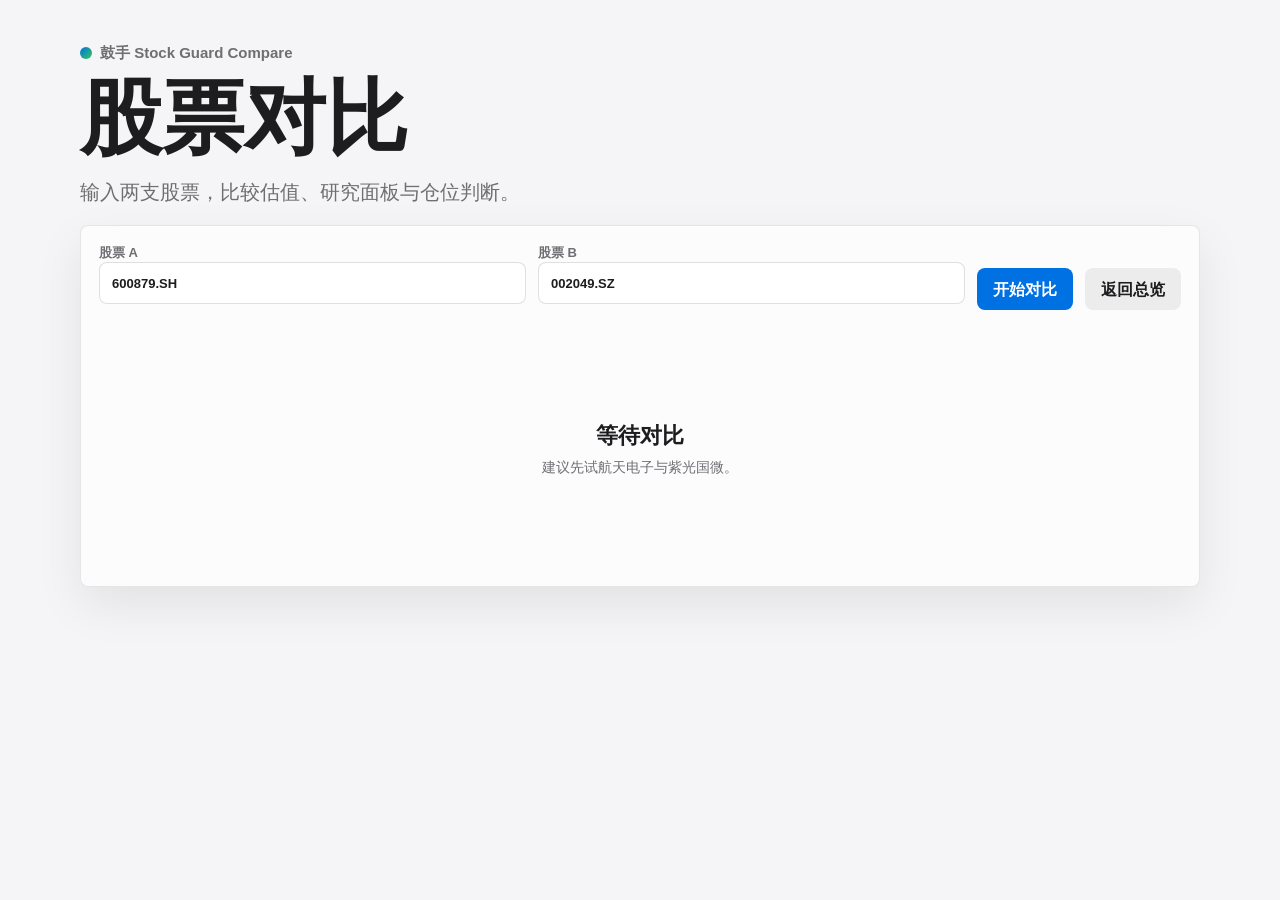
==== web/compare.html @ e53aed9f "Initial Stock Guard project" ====
<!doctype html>
<html lang="zh-CN">
  <head>
    <meta charset="utf-8" />
    <meta name="viewport" content="width=device-width, initial-scale=1" />
    <title>股票对比 | 鼓手 Stock Guard</title>
    <link rel="stylesheet" href="styles.css" />
  </head>
  <body>
    <main class="shell detail-shell">
      <section class="hero compact-hero">
        <div class="hero-copy">
          <div class="brandline"><span class="mark"></span><span>鼓手 Stock Guard Compare</span></div>
          <h1>股票对比</h1>
          <p>输入两支股票，比较估值、研究面板与仓位判断。</p>
        </div>
      </section>

      <section class="panel compare-panel">
        <div class="compare-form">
          <label>股票 A<input id="symbolA" value="600879.SH" /></label>
          <label>股票 B<input id="symbolB" value="002049.SZ" /></label>
          <button id="compareButton" type="button">开始对比</button>
          <a class="link-button" href="/">返回总览</a>
        </div>
        <div id="compareContent" class="empty-state compact-empty">
          <h2>等待对比</h2>
          <p>建议先试航天电子与紫光国微。</p>
        </div>
      </section>
    </main>
    <script src="compare.js"></script>
  </body>
</html>
---- web/styles.css ----
:root {
  color-scheme: light;
  --bg: #f5f5f7;
  --panel: rgba(255, 255, 255, 0.88);
  --ink: #1d1d1f;
  --muted: #6e6e73;
  --line: rgba(29, 29, 31, 0.1);
  --shadow: 0 18px 48px rgba(0, 0, 0, 0.08);
  --blue: #0071e3;
  --blue-dark: #005bb8;
  --green: #0f7b43;
  --red: #b42318;
  --amber: #9a6700;
}

* {
  box-sizing: border-box;
}

body {
  margin: 0;
  min-height: 100vh;
  background: var(--bg);
  color: var(--ink);
  font: 16px/1.45 -apple-system, BlinkMacSystemFont, "SF Pro Text", "Segoe UI", sans-serif;
}

button,
input,
select,
textarea {
  font: inherit;
}

.shell {
  width: min(1540px, calc(100vw - 32px));
  margin: 0 auto;
  padding: 42px 0 56px;
}

.hero {
  display: grid;
  grid-template-columns: minmax(0, 1fr) 220px;
  gap: 28px;
  align-items: center;
  max-width: 1020px;
  margin: 0 auto 24px;
  text-align: left;
}

.brandline {
  display: inline-flex;
  align-items: center;
  gap: 8px;
  color: var(--muted);
  font-size: 15px;
  font-weight: 650;
  margin-bottom: 12px;
}

.mark {
  width: 12px;
  height: 12px;
  border-radius: 999px;
  background: linear-gradient(135deg, #0071e3, #34c759);
}

.hero h1 {
  margin: 0;
  font-size: clamp(44px, 7vw, 82px);
  line-height: 1.02;
  letter-spacing: 0;
}

.hero p {
  width: min(720px, 100%);
  margin: 18px 0 0;
  color: var(--muted);
  font-size: 20px;
}

.mascot-stage {
  width: 220px;
  height: 220px;
  margin: 0;
  padding: 0;
  border: 0;
  overflow: hidden;
  border-radius: 8px;
  background: #dff8ec;
  box-shadow: var(--shadow);
  animation: mascot-float 4.8s ease-in-out infinite;
  position: relative;
  cursor: pointer;
}

.mascot-stage img {
  width: 100%;
  height: 100%;
  object-fit: cover;
}

.mascot-stage span {
  position: absolute;
  right: 10px;
  bottom: 10px;
  border-radius: 999px;
  padding: 6px 10px;
  background: rgba(255, 255, 255, 0.86);
  color: var(--ink);
  font-size: 12px;
  font-weight: 850;
  box-shadow: 0 6px 16px rgba(0, 0, 0, 0.12);
}

.mascot-stage:hover {
  background: #dff8ec;
  transform: translateY(-4px);
}

@keyframes mascot-float {
  0%,
  100% {
    transform: translateY(0);
  }
  50% {
    transform: translateY(-8px);
  }
}

.server-banner {
  margin-top: 18px;
  border: 1px solid rgba(180, 35, 24, 0.18);
  border-radius: 8px;
  padding: 12px 14px;
  background: #fff4f2;
  color: var(--red);
  font-weight: 700;
}

.quickbar {
  display: flex;
  flex-wrap: wrap;
  justify-content: center;
  gap: 10px;
  margin-bottom: 22px;
}

.chip {
  height: 36px;
  border: 1px solid var(--line);
  border-radius: 999px;
  padding: 0 16px;
  background: rgba(255, 255, 255, 0.72);
  color: var(--ink);
  font-weight: 650;
  cursor: pointer;
}

.chip.active {
  background: var(--ink);
  color: #fff;
}

.workspace {
  display: grid;
  grid-template-columns: 380px minmax(560px, 1fr) 380px;
  gap: 18px;
  align-items: start;
}

.panel {
  background: var(--panel);
  border: 1px solid rgba(255, 255, 255, 0.72);
  border-radius: 8px;
  box-shadow: var(--shadow);
  backdrop-filter: blur(18px);
}

.form {
  display: grid;
  grid-template-columns: 1fr 1fr;
  gap: 14px;
  padding: 18px;
}

.panel-title {
  grid-column: 1 / -1;
  display: flex;
  align-items: start;
  justify-content: space-between;
  gap: 14px;
  padding-bottom: 4px;
}

.panel-title h2,
.empty-state h2 {
  margin: 0;
  font-size: 22px;
  letter-spacing: 0;
}

.panel-title p,
.empty-state p {
  margin: 5px 0 0;
  color: var(--muted);
  font-size: 14px;
}

.toolbar {
  display: flex;
  justify-content: flex-start;
}

.pill {
  flex: 0 0 auto;
  border-radius: 999px;
  padding: 5px 9px;
  background: #eef5ff;
  color: var(--blue-dark);
  font-size: 12px;
  font-weight: 800;
}

.field {
  min-width: 0;
}

.wide {
  grid-column: 1 / -1;
}

label {
  display: block;
  margin-bottom: 6px;
  color: var(--muted);
  font-size: 13px;
  font-weight: 700;
}

input,
select,
textarea {
  width: 100%;
  border: 1px solid rgba(29, 29, 31, 0.14);
  border-radius: 8px;
  background: rgba(255, 255, 255, 0.82);
  color: var(--ink);
}

input,
select {
  height: 42px;
  padding: 0 12px;
}

textarea {
  min-height: 112px;
  resize: vertical;
  padding: 12px;
}

input:focus,
select:focus,
textarea:focus {
  outline: 3px solid rgba(0, 113, 227, 0.14);
  border-color: rgba(0, 113, 227, 0.58);
}

.lookup {
  display: grid;
  grid-template-columns: 1fr 104px;
  gap: 8px;
}

.switch {
  display: grid;
  grid-template-columns: 44px 1fr;
  align-items: center;
  column-gap: 10px;
  margin: 0;
  color: var(--ink);
}

.switch input {
  position: absolute;
  opacity: 0;
  pointer-events: none;
}

.switch span {
  width: 44px;
  height: 26px;
  border-radius: 999px;
  background: #d2d2d7;
  position: relative;
  transition: background 160ms ease;
}

.switch span::after {
  content: "";
  position: absolute;
  width: 22px;
  height: 22px;
  left: 2px;
  top: 2px;
  border-radius: 999px;
  background: #fff;
  box-shadow: 0 1px 3px rgba(0, 0, 0, 0.2);
  transition: transform 160ms ease;
}

.switch input:checked + span {
  background: #34c759;
}

.switch input:checked + span::after {
  transform: translateX(18px);
}

.switch b {
  font-size: 14px;
}

.actions {
  grid-column: 1 / -1;
  display: flex;
  gap: 10px;
  flex-wrap: wrap;
}

button {
  min-height: 42px;
  border: 0;
  border-radius: 8px;
  padding: 0 16px;
  background: var(--blue);
  color: #fff;
  font-weight: 750;
  cursor: pointer;
}

button:hover {
  background: var(--blue-dark);
}

button.secondary,
button.ghost {
  background: rgba(29, 29, 31, 0.07);
  color: var(--ink);
}

button.secondary:hover,
button.ghost:hover {
  background: rgba(29, 29, 31, 0.12);
}

.result {
  min-height: 520px;
  padding: 22px;
  overflow: visible;
}

.glossary {
  margin-top: 18px;
  min-height: auto;
  padding: 18px;
}

.glossary-title {
  padding-bottom: 8px;
  border-bottom: 1px solid var(--line);
  margin-bottom: 10px;
}

.glossary dl {
  margin: 0;
  display: grid;
  grid-template-columns: repeat(6, minmax(0, 1fr));
  gap: 12px;
}

.glossary dl div {
  padding: 12px;
  border: 1px solid var(--line);
  border-radius: 8px;
  background: rgba(255, 255, 255, 0.58);
}

.glossary dl div:last-child {
  border-bottom: 1px solid var(--line);
}

.glossary dt {
  margin-bottom: 5px;
  color: var(--ink);
  font-weight: 850;
}

.glossary dd {
  margin: 0;
  color: var(--muted);
  font-size: 14px;
}

.empty-state {
  height: 476px;
  display: grid;
  place-content: center;
  text-align: center;
}

.empty-icon {
  width: 72px;
  height: 72px;
  border-radius: 8px;
  background: linear-gradient(135deg, #0071e3, #34c759);
  margin: 0 auto 16px;
}

.result-head {
  display: grid;
  grid-template-columns: 1fr auto;
  gap: 16px;
  align-items: start;
  border-bottom: 1px solid var(--line);
  padding-bottom: 18px;
  margin-bottom: 18px;
}

.name {
  font-size: 30px;
  line-height: 1.1;
  font-weight: 850;
}

.detail-link {
  color: inherit;
  text-decoration: none;
}

.detail-link:hover {
  color: var(--blue);
}

.sub {
  margin-top: 6px;
  color: var(--muted);
  font-size: 14px;
}

.action {
  border-radius: 8px;
  padding: 8px 11px;
  background: #fff8e5;
  color: var(--amber);
  font-size: 13px;
  font-weight: 850;
  white-space: nowrap;
}

.action.bad {
  background: #fff1f0;
  color: var(--red);
}

.action.good {
  background: #eaf8ef;
  color: var(--green);
}

.hero-metric {
  display: grid;
  grid-template-columns: 1fr 1fr;
  gap: 12px;
  margin-bottom: 12px;
}

.big-number {
  border-radius: 8px;
  padding: 16px;
  background: #f9f9fb;
  border: 1px solid var(--line);
}

.big-number span,
.metric span {
  display: block;
  color: var(--muted);
  font-size: 12px;
  font-weight: 750;
  margin-bottom: 5px;
}

.big-number strong {
  display: block;
  font-size: 34px;
  line-height: 1;
}

.metrics {
  display: grid;
  grid-template-columns: repeat(4, minmax(140px, 1fr));
  gap: 10px;
  margin-bottom: 16px;
}

.lenses {
  display: grid;
  grid-template-columns: repeat(3, minmax(0, 1fr));
  gap: 10px;
  margin-bottom: 16px;
}

.lens {
  min-height: 110px;
  border-radius: 8px;
  border: 1px solid var(--line);
  padding: 14px;
  display: grid;
  gap: 8px;
  align-content: start;
  background: rgba(255, 255, 255, 0.58);
}

.lens span {
  color: var(--muted);
  font-size: 12px;
  font-weight: 800;
}

.lens strong {
  font-size: 15px;
  line-height: 1.5;
}

.lens.good {
  background: #effaf3;
  border-color: rgba(15, 123, 67, 0.18);
}

.lens.watch {
  background: #fff9eb;
  border-color: rgba(154, 103, 0, 0.18);
}

.lens.bad {
  background: #fff3f2;
  border-color: rgba(180, 35, 24, 0.18);
}

.research-board {
  border-radius: 8px;
  border: 1px solid var(--line);
  background: rgba(255, 255, 255, 0.58);
  padding: 14px;
  margin-bottom: 16px;
}

.research-head {
  display: flex;
  align-items: center;
  justify-content: space-between;
  gap: 12px;
  margin-bottom: 12px;
}

.research-head h2 {
  margin: 0;
  font-size: 16px;
}

.research-head span {
  color: var(--muted);
  font-size: 12px;
  font-weight: 800;
}

.research-grid {
  display: grid;
  grid-template-columns: repeat(3, minmax(0, 1fr));
  gap: 10px;
}

.research-card {
  min-height: 78px;
  border-radius: 8px;
  padding: 12px;
  border: 1px solid var(--line);
  background: #fafafa;
}

.research-card span {
  display: block;
  color: var(--muted);
  font-size: 12px;
  font-weight: 800;
  margin-bottom: 6px;
}

.research-card strong {
  font-size: 20px;
}

.research-card.good {
  background: #effaf3;
}

.research-card.watch {
  background: #fff9eb;
}

.research-card.bad {
  background: #fff3f2;
}

.bars {
  display: grid;
  gap: 10px;
  margin-top: 14px;
}

.bar-row {
  display: grid;
  grid-template-columns: 86px 1fr 72px;
  align-items: center;
  gap: 10px;
}

.bar-row span,
.bar-row strong {
  font-size: 12px;
  font-weight: 800;
  color: var(--muted);
}

.bar-row strong {
  color: var(--ink);
  text-align: right;
}

.bar-row i {
  display: block;
  height: 10px;
  border-radius: 999px;
  overflow: hidden;
  background: rgba(29, 29, 31, 0.08);
}

.bar-row b {
  display: block;
  height: 100%;
  border-radius: inherit;
  background: linear-gradient(90deg, #0071e3, #34c759);
}

.metric {
  border: 1px solid var(--line);
  border-radius: 8px;
  padding: 12px;
  min-height: 76px;
  background: rgba(255, 255, 255, 0.58);
}

.metric strong {
  display: block;
  font-size: 20px;
}

.explain {
  display: grid;
  grid-template-columns: 1fr 1fr;
  gap: 12px;
}

.box {
  border-radius: 8px;
  background: #f9f9fb;
  border: 1px solid var(--line);
  padding: 14px;
}

.box h2 {
  font-size: 16px;
  margin: 0 0 10px;
}

.box p {
  display: flex;
  justify-content: space-between;
  gap: 12px;
  margin: 8px 0;
  color: var(--muted);
}

.detail-shell {
  max-width: 1120px;
}

.compact-hero {
  grid-template-columns: 1fr;
  max-width: none;
  margin-bottom: 18px;
}

.detail-panel {
  padding: 20px;
}

.detail-actions {
  margin-bottom: 16px;
}

.link-button {
  display: inline-flex;
  align-items: center;
  min-height: 42px;
  border-radius: 8px;
  padding: 0 16px;
  background: rgba(29, 29, 31, 0.07);
  color: var(--ink);
  text-decoration: none;
  font-weight: 750;
}

.detail-grid {
  display: grid;
  grid-template-columns: repeat(3, minmax(0, 1fr));
  gap: 14px;
}

.trend-grid,
.compare-grid {
  display: grid;
  grid-template-columns: repeat(2, minmax(0, 1fr));
  gap: 14px;
}

.trend-card,
.compare-card,
.compare-panel {
  border-radius: 8px;
  border: 1px solid var(--line);
  background: rgba(255, 255, 255, 0.64);
  padding: 16px;
}

.trend-card h2,
.compare-card h2 {
  margin: 0 0 14px;
  font-size: 18px;
}

.trend-card.placeholder {
  display: grid;
  align-content: center;
}

.trend-card.placeholder p {
  margin: 0;
  color: var(--muted);
}

.trend-bars {
  height: 210px;
  display: grid;
  grid-template-columns: repeat(4, 1fr);
  gap: 12px;
  align-items: end;
}

.trend-col {
  display: grid;
  justify-items: center;
  gap: 8px;
}

.trend-col strong,
.trend-col span {
  font-size: 12px;
  color: var(--muted);
}

.trend-col i {
  width: 34px;
  border-radius: 10px 10px 4px 4px;
  display: block;
}

.trend-col i.blue {
  background: linear-gradient(180deg, #5ba7ff, #0071e3);
}

.trend-col i.green {
  background: linear-gradient(180deg, #61d58a, #0f7b43);
}

.trend-col i.amber {
  background: linear-gradient(180deg, #f2c94c, #9a6700);
}

.compare-panel {
  padding: 18px;
}

.llm-panel {
  padding: 18px;
  position: sticky;
  top: 16px;
}

.chat-layout {
  display: grid;
  grid-template-columns: 1fr;
  gap: 14px;
}

.chat-log {
  height: 430px;
  overflow: auto;
  display: flex;
  flex-direction: column;
  gap: 10px;
  border-radius: 8px;
  border: 1px solid var(--line);
  background: rgba(255, 255, 255, 0.58);
  padding: 14px;
}

.chat-message {
  max-width: 100%;
  border-radius: 8px;
  border: 1px solid var(--line);
  padding: 12px 14px;
  background: #fff;
}

.chat-message.user {
  align-self: flex-end;
  background: #eef5ff;
}

.chat-message.assistant {
  align-self: flex-start;
}

.chat-message b {
  display: block;
  margin-bottom: 6px;
  font-size: 13px;
}

.chat-message p {
  margin: 0;
  color: var(--ink);
  white-space: pre-wrap;
}

.chat-message small {
  display: block;
  margin-top: 8px;
  color: var(--muted);
  font-size: 12px;
  line-height: 1.45;
}

.chat-compose {
  display: grid;
  align-content: start;
  gap: 10px;
}

.chat-compose button:disabled {
  opacity: 0.58;
  cursor: wait;
}

@media (max-width: 1180px) {
  .workspace {
    grid-template-columns: 370px minmax(0, 1fr);
  }

  .llm-panel {
    grid-column: 1 / -1;
    position: static;
  }

  .chat-layout {
    grid-template-columns: minmax(0, 1fr) 320px;
  }

  .glossary dl {
    grid-template-columns: repeat(3, minmax(0, 1fr));
  }
}

@media (max-width: 900px) {
  .hero,
  .workspace,
  .chat-layout,
  .glossary dl {
    grid-template-columns: 1fr;
  }

  .mascot-stage {
    width: 160px;
    height: 160px;
  }

  .metrics,
  .lenses,
  .research-grid,
  .explain {
    grid-template-columns: 1fr 1fr;
  }
}

.snapshot-form {
  display: grid;
  grid-template-columns: 180px 180px auto;
  gap: 12px;
  align-items: end;
  margin-bottom: 18px;
}

.compare-form {
  display: grid;
  grid-template-columns: 1fr 1fr auto auto;
  gap: 12px;
  align-items: end;
  margin-bottom: 18px;
}

.compare-card p {
  display: flex;
  justify-content: space-between;
  gap: 14px;
  margin: 10px 0;
}

.compare-card span {
  color: var(--muted);
}

.compact-empty {
  height: 240px;
}

.box p strong {
  color: var(--ink);
}

@media (max-width: 1280px) {
  .workspace {
    grid-template-columns: 380px minmax(520px, 1fr);
  }

  .llm-panel {
    grid-column: 1 / -1;
    position: static;
  }

  .chat-layout {
    grid-template-columns: minmax(0, 1fr) 320px;
  }

  .glossary dl {
    grid-template-columns: repeat(3, minmax(0, 1fr));
  }
}

@media (max-width: 900px) {
  .shell {
    width: min(100vw - 24px, 680px);
    padding-top: 26px;
  }

  .hero {
    display: block;
  }

  .mascot-stage {
    width: 180px;
    height: 180px;
    margin-top: 20px;
  }

  .quickbar {
    justify-content: flex-start;
  }

  .workspace,
  .result-head,
  .hero-metric,
  .explain,
  .lenses,
  .research-head {
    display: block;
  }

  .form {
    margin-bottom: 16px;
  }

  .metrics {
    grid-template-columns: 1fr 1fr;
  }

  .action {
    display: inline-block;
    margin-top: 12px;
  }

  .big-number {
    margin-bottom: 10px;
  }

  .lens {
    margin-bottom: 10px;
  }

  .research-grid {
    grid-template-columns: 1fr 1fr;
  }

  .bar-row {
    grid-template-columns: 76px 1fr 64px;
  }

  .detail-grid {
    grid-template-columns: 1fr;
  }

  .trend-grid,
  .compare-grid,
  .compare-form,
  .snapshot-form {
    grid-template-columns: 1fr;
  }
}
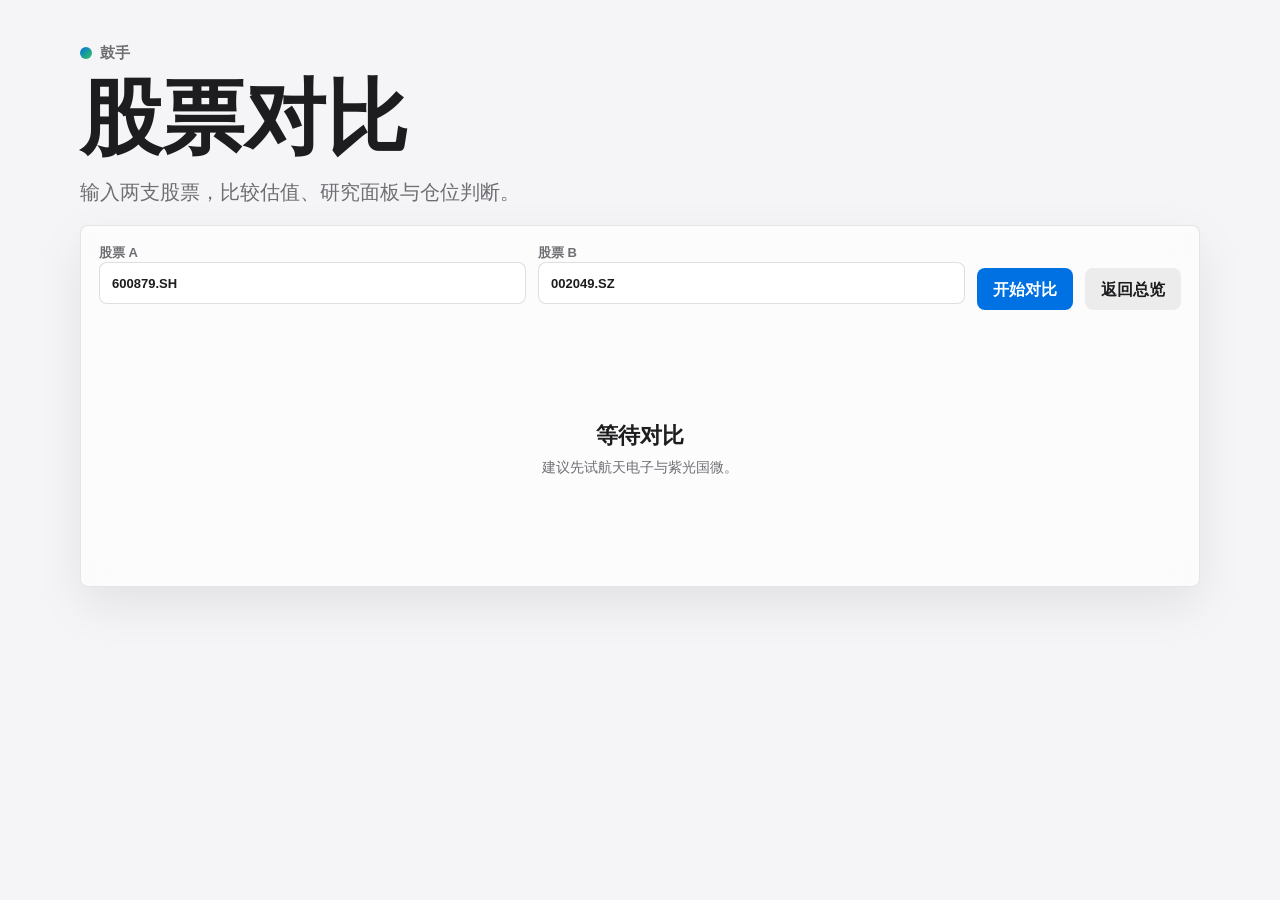
==== commit 159e316d: "Clean up public branding and repository contents" ====
--- a/web/compare.html
+++ b/web/compare.html
@@ -3,14 +3,15 @@
   <head>
     <meta charset="utf-8" />
     <meta name="viewport" content="width=device-width, initial-scale=1" />
-    <title>股票对比 | 鼓手 Stock Guard</title>
+    <link rel="icon" href="assets/stock-guard.ico" />
+    <title>股票对比 | 鼓手</title>
     <link rel="stylesheet" href="styles.css" />
   </head>
   <body>
     <main class="shell detail-shell">
       <section class="hero compact-hero">
         <div class="hero-copy">
-          <div class="brandline"><span class="mark"></span><span>鼓手 Stock Guard Compare</span></div>
+          <div class="brandline"><span class="mark"></span><span>鼓手</span></div>
           <h1>股票对比</h1>
           <p>输入两支股票，比较估值、研究面板与仓位判断。</p>
         </div>
--- a/web/styles.css
+++ b/web/styles.css
@@ -58,6 +58,29 @@
   margin-bottom: 12px;
 }
 
+.mode-switch {
+  display: inline-flex;
+  gap: 8px;
+  margin-bottom: 16px;
+  padding: 4px;
+  border: 1px solid var(--line);
+  border-radius: 999px;
+  background: rgba(255, 255, 255, 0.8);
+}
+
+.mode-chip {
+  min-height: 34px;
+  padding: 0 14px;
+  border-radius: 999px;
+  background: transparent;
+  color: var(--muted);
+}
+
+.mode-chip.active {
+  background: var(--ink);
+  color: #fff;
+}
+
 .mark {
   width: 12px;
   height: 12px;
@@ -193,6 +216,14 @@
   padding-bottom: 4px;
 }
 
+.panel-actions {
+  display: inline-flex;
+  align-items: center;
+  gap: 8px;
+  flex-wrap: wrap;
+  justify-content: flex-end;
+}
+
 .panel-title h2,
 .empty-state h2 {
   margin: 0;
@@ -228,6 +259,27 @@
 
 .wide {
   grid-column: 1 / -1;
+}
+
+.advanced-panel {
+  border: 1px solid var(--line);
+  border-radius: 8px;
+  background: rgba(255, 255, 255, 0.72);
+}
+
+.advanced-panel summary {
+  cursor: pointer;
+  padding: 12px 14px;
+  color: var(--muted);
+  font-size: 13px;
+  font-weight: 700;
+}
+
+.advanced-grid {
+  display: grid;
+  grid-template-columns: 1fr 1fr;
+  gap: 14px;
+  padding: 0 14px 14px;
 }
 
 label {
@@ -329,6 +381,103 @@
   flex-wrap: wrap;
 }
 
+.memory-panel {
+  margin-top: 2px;
+  border: 1px solid var(--line);
+  border-radius: 8px;
+  background: rgba(255, 255, 255, 0.56);
+  padding: 14px;
+}
+
+.memory-head {
+  display: flex;
+  justify-content: space-between;
+  align-items: start;
+  gap: 12px;
+  margin-bottom: 12px;
+}
+
+.memory-head h3 {
+  margin: 0;
+  font-size: 15px;
+}
+
+.memory-head p {
+  margin: 6px 0 0;
+  color: var(--muted);
+  font-size: 13px;
+}
+
+.memory-list {
+  display: grid;
+  gap: 12px;
+}
+
+.memory-group {
+  display: grid;
+  gap: 8px;
+}
+
+.memory-label {
+  color: var(--muted);
+  font-size: 12px;
+  font-weight: 800;
+}
+
+.memory-chips {
+  display: flex;
+  flex-wrap: wrap;
+  gap: 8px;
+}
+
+.memory-chip,
+.history-item {
+  border: 1px solid var(--line);
+  border-radius: 8px;
+  background: rgba(255, 255, 255, 0.82);
+  color: var(--ink);
+}
+
+.memory-chip {
+  min-height: 34px;
+  padding: 0 12px;
+  font-size: 12px;
+  font-weight: 700;
+}
+
+.memory-history {
+  display: grid;
+  grid-template-columns: 1fr;
+  gap: 8px;
+}
+
+.history-item {
+  text-align: left;
+  padding: 10px 12px;
+}
+
+.history-item strong,
+.history-item span,
+.history-item small {
+  display: block;
+}
+
+.history-item strong {
+  font-size: 14px;
+}
+
+.history-item span,
+.history-item small,
+.memory-empty,
+.memory-empty.inline {
+  color: var(--muted);
+  font-size: 12px;
+}
+
+.memory-empty.inline {
+  padding: 8px 0;
+}
+
 button {
   min-height: 42px;
   border: 0;
@@ -476,6 +625,73 @@
   margin-bottom: 12px;
 }
 
+.summary-strip {
+  display: grid;
+  grid-template-columns: repeat(4, minmax(0, 1fr));
+  gap: 12px;
+  margin-bottom: 14px;
+}
+
+.core-brief {
+  display: grid;
+  grid-template-columns: repeat(3, minmax(0, 1fr));
+  gap: 12px;
+  margin-bottom: 14px;
+}
+
+.core-card {
+  border-radius: 8px;
+  padding: 14px;
+  border: 1px solid var(--line);
+  background: rgba(255, 255, 255, 0.72);
+}
+
+.core-card.emphasis {
+  background: linear-gradient(135deg, rgba(0, 113, 227, 0.08), rgba(52, 199, 89, 0.12));
+}
+
+.core-card span {
+  display: block;
+  color: var(--muted);
+  font-size: 12px;
+  font-weight: 800;
+  margin-bottom: 8px;
+}
+
+.core-card strong {
+  display: block;
+  font-size: 18px;
+  line-height: 1.35;
+}
+
+.core-card p {
+  margin: 10px 0 0;
+  color: var(--muted);
+  font-size: 14px;
+  line-height: 1.6;
+}
+
+.summary-card {
+  border-radius: 8px;
+  padding: 14px;
+  background: rgba(255, 255, 255, 0.74);
+  border: 1px solid var(--line);
+}
+
+.summary-card span {
+  display: block;
+  color: var(--muted);
+  font-size: 12px;
+  font-weight: 750;
+  margin-bottom: 8px;
+}
+
+.summary-card strong {
+  display: block;
+  font-size: 15px;
+  line-height: 1.45;
+}
+
 .big-number {
   border-radius: 8px;
   padding: 16px;
@@ -809,10 +1025,30 @@
   top: 16px;
 }
 
+.panel-toggle {
+  min-height: 34px;
+  padding: 0 12px;
+  font-size: 12px;
+  font-weight: 800;
+}
+
 .chat-layout {
   display: grid;
   grid-template-columns: 1fr;
   gap: 14px;
+}
+
+.quick-prompts {
+  display: flex;
+  flex-wrap: wrap;
+  gap: 8px;
+}
+
+.llm-chip {
+  min-height: 34px;
+  padding: 0 12px;
+  font-size: 12px;
+  font-weight: 700;
 }
 
 .chat-log {
@@ -864,9 +1100,44 @@
   line-height: 1.45;
 }
 
+.chat-reasoning {
+  margin-top: 10px;
+  border: 1px solid var(--line);
+  border-radius: 8px;
+  background: #f8fafc;
+  overflow: hidden;
+}
+
+.chat-reasoning summary {
+  list-style: none;
+  cursor: pointer;
+  padding: 10px 12px;
+  font-size: 12px;
+  font-weight: 700;
+  color: var(--muted);
+}
+
+.chat-reasoning summary::-webkit-details-marker {
+  display: none;
+}
+
+.chat-reasoning pre {
+  margin: 0;
+  padding: 0 12px 12px;
+  white-space: pre-wrap;
+  word-break: break-word;
+  color: var(--ink);
+  font: 13px/1.55 "SFMono-Regular", Consolas, "Liberation Mono", Menlo, monospace;
+}
+
 .chat-compose {
   display: grid;
   align-content: start;
+  gap: 10px;
+}
+
+.chat-settings {
+  display: grid;
   gap: 10px;
 }
 
@@ -875,11 +1146,217 @@
   cursor: wait;
 }
 
+body.mode-simple .pro-only {
+  display: none !important;
+}
+
+body.mode-pro .simple-only {
+  display: none !important;
+}
+
+body.mode-simple .workspace {
+  grid-template-columns: 360px minmax(0, 1fr);
+}
+
+body.mode-simple .result {
+  min-height: 460px;
+}
+
+body.mode-simple .empty-state {
+  height: 360px;
+}
+
+body.mode-simple .llm-panel {
+  grid-column: 1 / -1;
+  position: static;
+}
+
+body.mode-simple .llm-panel[data-collapsed="true"] .chat-layout {
+  display: none;
+}
+
+body.mode-simple .llm-panel[data-collapsed="true"] .panel-title {
+  padding-bottom: 0;
+}
+
+.ranking-dashboard {
+  margin-top: 18px;
+  padding: 18px;
+}
+
+.ranking-dashboard.compact .ranking-list {
+  grid-template-columns: repeat(3, minmax(0, 1fr));
+}
+
+.ranking-note {
+  grid-column: 1 / -1;
+  padding: 12px 14px;
+  border-radius: 8px;
+  border: 1px dashed rgba(29, 29, 31, 0.14);
+  background: rgba(255, 255, 255, 0.48);
+  color: var(--muted);
+  font-size: 13px;
+}
+
+.ranking-head {
+  display: flex;
+  justify-content: space-between;
+  gap: 16px;
+  align-items: start;
+  margin-bottom: 14px;
+}
+
+.ranking-head h2 {
+  margin: 0;
+  font-size: 22px;
+}
+
+.ranking-head p {
+  margin: 6px 0 0;
+  color: var(--muted);
+  font-size: 14px;
+}
+
+.ranking-list {
+  display: grid;
+  grid-template-columns: repeat(3, minmax(0, 1fr));
+  gap: 12px;
+}
+
+.ranking-item {
+  border: 1px solid var(--line);
+  border-radius: 8px;
+  padding: 14px;
+  background: rgba(255, 255, 255, 0.76);
+}
+
+.ranking-item.active {
+  border-color: rgba(32, 112, 220, 0.28);
+  box-shadow: inset 0 0 0 1px rgba(32, 112, 220, 0.12);
+}
+
+.ranking-main {
+  display: flex;
+  justify-content: space-between;
+  gap: 12px;
+  align-items: start;
+}
+
+.ranking-name {
+  color: var(--ink);
+  font-size: 18px;
+  font-weight: 800;
+  text-decoration: none;
+}
+
+.ranking-name:hover {
+  text-decoration: underline;
+}
+
+.ranking-main p,
+.ranking-factors {
+  margin: 6px 0 0;
+  color: var(--muted);
+  font-size: 13px;
+}
+
+.ranking-score {
+  text-align: right;
+}
+
+.ranking-score strong {
+  display: block;
+  font-size: 26px;
+  line-height: 1;
+}
+
+.ranking-score span {
+  display: inline-block;
+  margin-top: 6px;
+  color: var(--muted);
+  font-size: 12px;
+  font-weight: 700;
+}
+
+.ranking-meta {
+  display: flex;
+  justify-content: space-between;
+  gap: 10px;
+  margin-top: 10px;
+  font-size: 12px;
+  color: var(--muted);
+}
+
+.ranking-label {
+  color: var(--blue-dark);
+  font-weight: 800;
+}
+
+.wide-box {
+  grid-column: 1 / -1;
+}
+
+.detail-summary {
+  margin: 0 0 12px;
+  color: var(--muted);
+}
+
+.intel-list {
+  display: grid;
+  gap: 12px;
+}
+
+.intel-item {
+  border: 1px solid var(--line);
+  border-radius: 10px;
+  padding: 14px;
+  background: rgba(255, 255, 255, 0.82);
+}
+
+.intel-head {
+  display: flex;
+  justify-content: space-between;
+  gap: 12px;
+  align-items: baseline;
+  margin-bottom: 8px;
+}
+
+.intel-head span {
+  color: var(--muted);
+  font-size: 12px;
+}
+
+.intel-tags {
+  display: flex;
+  flex-wrap: wrap;
+  gap: 8px;
+  margin-bottom: 10px;
+}
+
+.intel-tag {
+  padding: 4px 10px;
+  border-radius: 999px;
+  font-size: 12px;
+  border: 1px solid rgba(32, 112, 220, 0.18);
+  background: rgba(32, 112, 220, 0.08);
+  color: #1d5ec9;
+}
+
+.intel-tag.neutral {
+  border-color: rgba(99, 105, 120, 0.16);
+  background: rgba(99, 105, 120, 0.08);
+  color: #5d6470;
+}
+
 @media (max-width: 1180px) {
   .workspace {
     grid-template-columns: 370px minmax(0, 1fr);
   }
 
+  .ranking-list {
+    grid-template-columns: 1fr 1fr;
+  }
+
   .llm-panel {
     grid-column: 1 / -1;
     position: static;
@@ -891,6 +1368,10 @@
 
   .glossary dl {
     grid-template-columns: repeat(3, minmax(0, 1fr));
+  }
+
+  body.mode-simple .workspace {
+    grid-template-columns: 340px minmax(0, 1fr);
   }
 }
 
@@ -910,8 +1391,16 @@
   .metrics,
   .lenses,
   .research-grid,
-  .explain {
+  .explain,
+  .core-brief,
+  .summary-strip,
+  .advanced-grid {
     grid-template-columns: 1fr 1fr;
+  }
+
+  .quick-prompts {
+    display: grid;
+    grid-template-columns: 1fr;
   }
 }
 
@@ -993,8 +1482,10 @@
   .result-head,
   .hero-metric,
   .explain,
+  .core-brief,
   .lenses,
-  .research-head {
+  .research-head,
+  .summary-strip {
     display: block;
   }
 
@@ -1021,6 +1512,10 @@
 
   .research-grid {
     grid-template-columns: 1fr 1fr;
+  }
+
+  .advanced-grid {
+    grid-template-columns: 1fr;
   }
 
   .bar-row {
@@ -1037,4 +1532,14 @@
   .snapshot-form {
     grid-template-columns: 1fr;
   }
-}
+
+  .ranking-list,
+  .ranking-head {
+    grid-template-columns: 1fr;
+    display: block;
+  }
+
+  .ranking-item {
+    margin-bottom: 12px;
+  }
+}
